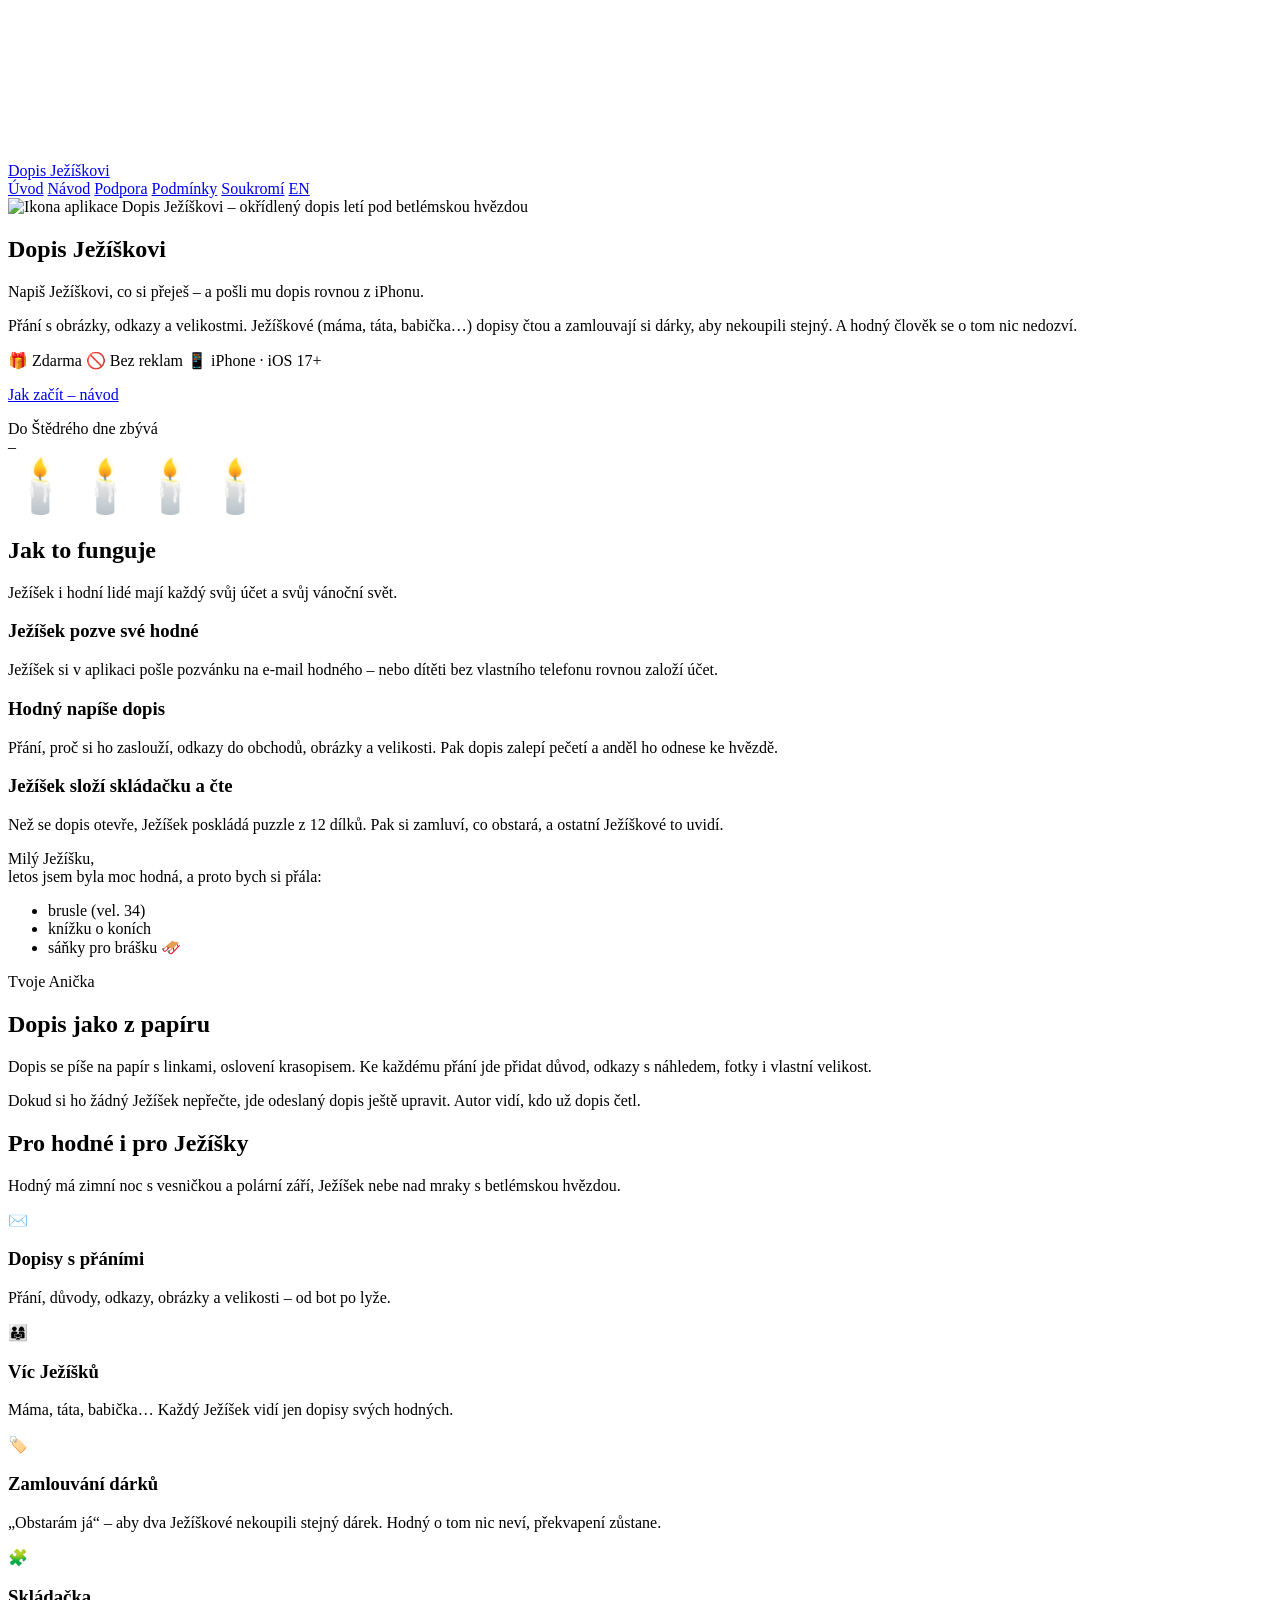
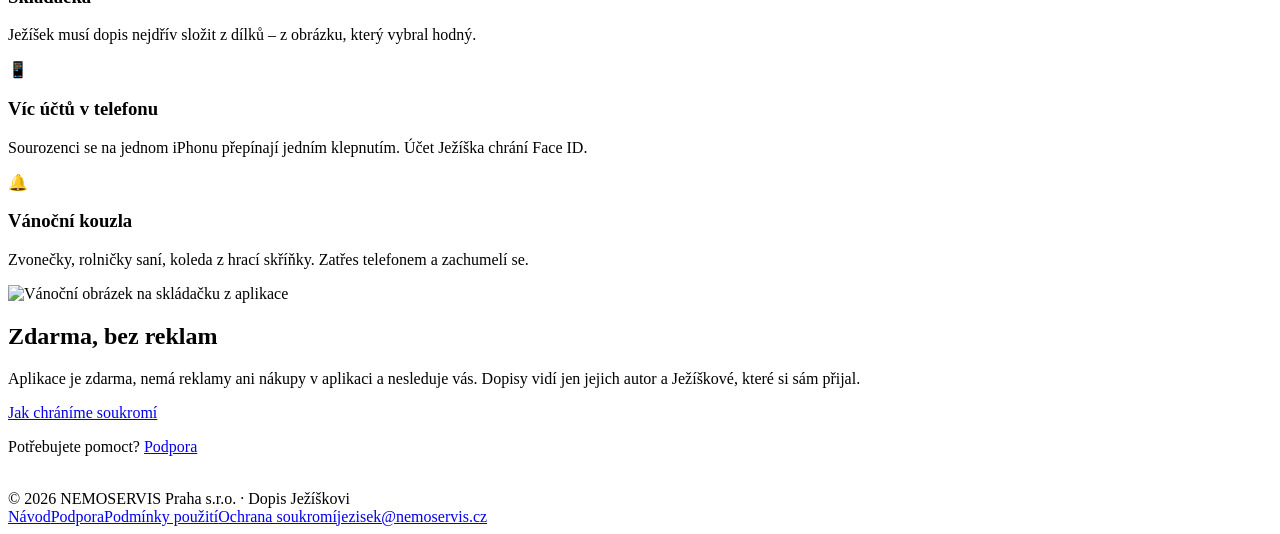
==== public/index.html @ 82d6d532 "Web aplikace Dopis Ježíškovi: úvod, návod, podpora, podmínky a soukromí (CZ/EN) Statický web pro Clo" ====
<!doctype html>
<html lang="cs">
<head>
<meta charset="utf-8">
<meta name="viewport" content="width=device-width, initial-scale=1, viewport-fit=cover">
<title>Dopis Ježíškovi – aplikace pro iPhone</title>
<meta name="description" content="Dopis Ježíškovi – vánoční aplikace pro iPhone. Napiš Ježíškovi, co si přeješ, s obrázky a odkazy. Ježíškové si přání zamlouvají, aby nekoupili stejný dárek. Zdarma a bez reklam.">
<meta name="theme-color" content="#0a1430">
<meta property="og:title" content="Dopis Ježíškovi">
<meta property="og:description" content="Vánoční aplikace pro iPhone – dopisy Ježíškovi s přáními, obrázky a odkazy. Zdarma.">
<meta property="og:image" content="https://jezisek.nemoservis.cz/img/og.jpg">
<meta property="og:url" content="https://jezisek.nemoservis.cz/">
<link rel="icon" type="image/png" href="/img/favicon.png">
<link rel="apple-touch-icon" href="/img/apple-touch-icon.png">
<link rel="alternate" hreflang="en" href="https://jezisek.nemoservis.cz/en/">
<link rel="stylesheet" href="/style.css">
</head>
<body>
<canvas id="sky" aria-hidden="true"></canvas>
<div class="garland" aria-hidden="true"></div>
<header class="top">
  <div class="wrap">
    <a class="brand" href="/"><img src="/img/apple-touch-icon.png" alt=""><span>Dopis Ježíškovi</span></a>
    <nav class="menu" aria-label="Hlavní menu">
      <a href="/" aria-current="page">Úvod</a>
      <a href="/navod/">Návod</a>
      <a href="/podpora/">Podpora</a>
      <a href="/podminky/">Podmínky</a>
      <a href="/soukromi/">Soukromí</a>
      <a href="/en/" lang="en">EN</a>
    </nav>
  </div>
</header>

<main class="wrap">
  <section class="hero">
    <img class="icon" src="/img/icon-512.png" width="148" height="148" alt="Ikona aplikace Dopis Ježíškovi – okřídlený dopis letí pod betlémskou hvězdou">
    <h1>Dopis Ježíškovi</h1>
    <p class="lead">Napiš Ježíškovi, co si přeješ – a pošli mu dopis rovnou z iPhonu.</p>
    <p class="sub">Přání s obrázky, odkazy a velikostmi. Ježíškové (máma, táta, babička…) dopisy čtou a zamlouvají si dárky, aby nekoupili stejný. A hodný člověk se o tom nic nedozví.</p>
    <div class="badges">
      <span class="pill">🎁 Zdarma</span>
      <span class="pill">🚫 Bez reklam</span>
      <span class="pill">📱 iPhone · iOS 17+</span>
    </div>
    <p><a class="btn" href="/navod/">Jak začít – návod</a></p>
  </section>

  <section>
    <div class="card snowcap countdown" data-countdown>
      <div>
        <div class="label">Do Štědrého dne zbývá</div>
        <div><span class="num">–</span> <span class="unit"></span></div>
      </div>
      <div style="font-size:52px" aria-hidden="true">🕯️🕯️🕯️🕯️</div>
    </div>
  </section>

  <section id="jak-to-funguje" class="steps">
    <h2>Jak to funguje</h2>
    <p class="section-sub">Ježíšek i hodní lidé mají každý svůj účet a svůj vánoční svět.</p>
    <div class="grid">
      <div class="card"><h3>Ježíšek pozve své hodné</h3><p>Ježíšek si v aplikaci pošle pozvánku na e-mail hodného – nebo dítěti bez vlastního telefonu rovnou založí účet.</p></div>
      <div class="card"><h3>Hodný napíše dopis</h3><p>Přání, proč si ho zaslouží, odkazy do obchodů, obrázky a velikosti. Pak dopis zalepí pečetí a anděl ho odnese ke hvězdě.</p></div>
      <div class="card"><h3>Ježíšek složí skládačku a čte</h3><p>Než se dopis otevře, Ježíšek poskládá puzzle z 12 dílků. Pak si zamluví, co obstará, a ostatní Ježíškové to uvidí.</p></div>
    </div>
  </section>

  <section>
    <div class="split">
      <div class="paper" aria-label="Ukázka dopisu">
        <div class="hello">Milý Ježíšku,</div>
        letos jsem byla moc hodná, a proto bych si přála:
        <ul>
          <li>brusle (vel. 34)</li>
          <li>knížku o koních</li>
          <li>sáňky pro brášku 🛷</li>
        </ul>
        <div class="sign">Tvoje Anička</div>
      </div>
      <div>
        <h2 style="text-align:left">Dopis jako z papíru</h2>
        <p>Dopis se píše na papír s linkami, oslovení krasopisem. Ke každému přání jde přidat důvod, odkazy s náhledem, fotky i vlastní velikost.</p>
        <p>Dokud si ho žádný Ježíšek nepřečte, jde odeslaný dopis ještě upravit. Autor vidí, kdo už dopis četl.</p>
      </div>
    </div>
  </section>

  <section>
    <h2>Pro hodné i pro Ježíšky</h2>
    <p class="section-sub">Hodný má zimní noc s vesničkou a polární září, Ježíšek nebe nad mraky s betlémskou hvězdou.</p>
    <div class="grid">
      <div class="card snowcap"><div class="emoji">✉️</div><h3>Dopisy s přáními</h3><p>Přání, důvody, odkazy, obrázky a velikosti – od bot po lyže.</p></div>
      <div class="card snowcap"><div class="emoji">👨‍👩‍👧</div><h3>Víc Ježíšků</h3><p>Máma, táta, babička… Každý Ježíšek vidí jen dopisy svých hodných.</p></div>
      <div class="card snowcap"><div class="emoji">🏷️</div><h3>Zamlouvání dárků</h3><p>„Obstarám já“ – aby dva Ježíškové nekoupili stejný dárek. Hodný o tom nic neví, překvapení zůstane.</p></div>
      <div class="card snowcap"><div class="emoji">🧩</div><h3>Skládačka</h3><p>Ježíšek musí dopis nejdřív složit z dílků – z obrázku, který vybral hodný.</p></div>
      <div class="card snowcap"><div class="emoji">📱</div><h3>Víc účtů v telefonu</h3><p>Sourozenci se na jednom iPhonu přepínají jedním klepnutím. Účet Ježíška chrání Face ID.</p></div>
      <div class="card snowcap"><div class="emoji">🔔</div><h3>Vánoční kouzla</h3><p>Zvonečky, rolničky saní, koleda z hrací skříňky. Zatřes telefonem a zachumelí se.</p></div>
    </div>
  </section>

  <section>
    <div class="split">
      <img class="puzzle" src="/img/skladacka.jpg" width="420" height="420" loading="lazy" alt="Vánoční obrázek na skládačku z aplikace">
      <div>
        <h2 style="text-align:left">Zdarma, bez reklam</h2>
        <p>Aplikace je zdarma, nemá reklamy ani nákupy v aplikaci a nesleduje vás. Dopisy vidí jen jejich autor a Ježíškové, které si sám přijal.</p>
        <p><a class="btn secondary" href="/soukromi/">Jak chráníme soukromí</a></p>
        <p>Potřebujete pomoct? <a href="/podpora/">Podpora</a></p>
      </div>
    </div>
  </section>
</main>

<img class="landscape" src="/img/krajina.svg" alt="" aria-hidden="true">
<footer>
  <div class="wrap">
    <span>© 2026 NEMOSERVIS Praha s.r.o. · Dopis Ježíškovi</span>
    <nav aria-label="Patička"><a href="/navod/">Návod</a><a href="/podpora/">Podpora</a><a href="/podminky/">Podmínky použití</a><a href="/soukromi/">Ochrana soukromí</a><a href="mailto:jezisek@nemoservis.cz">jezisek@nemoservis.cz</a></nav>
  </div>
</footer>
<script src="/script.js" defer></script>
</body>
</html>
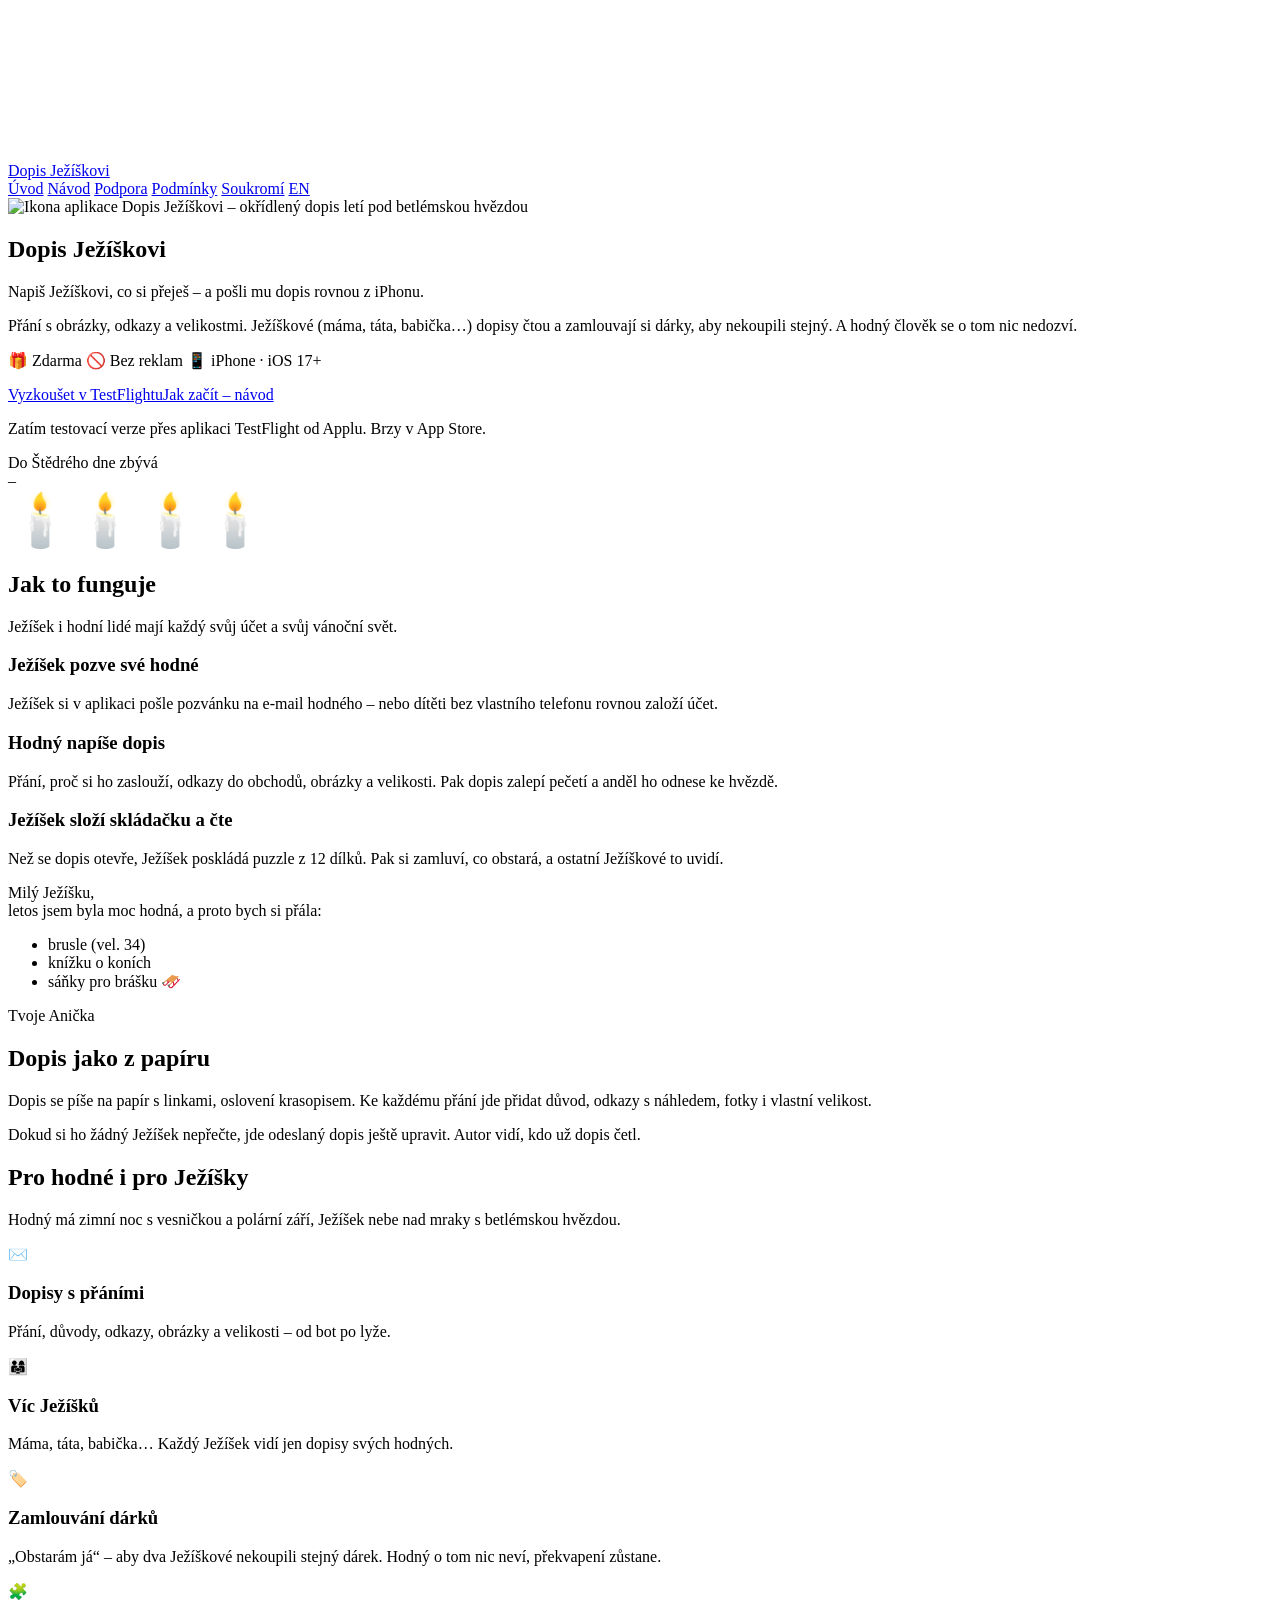
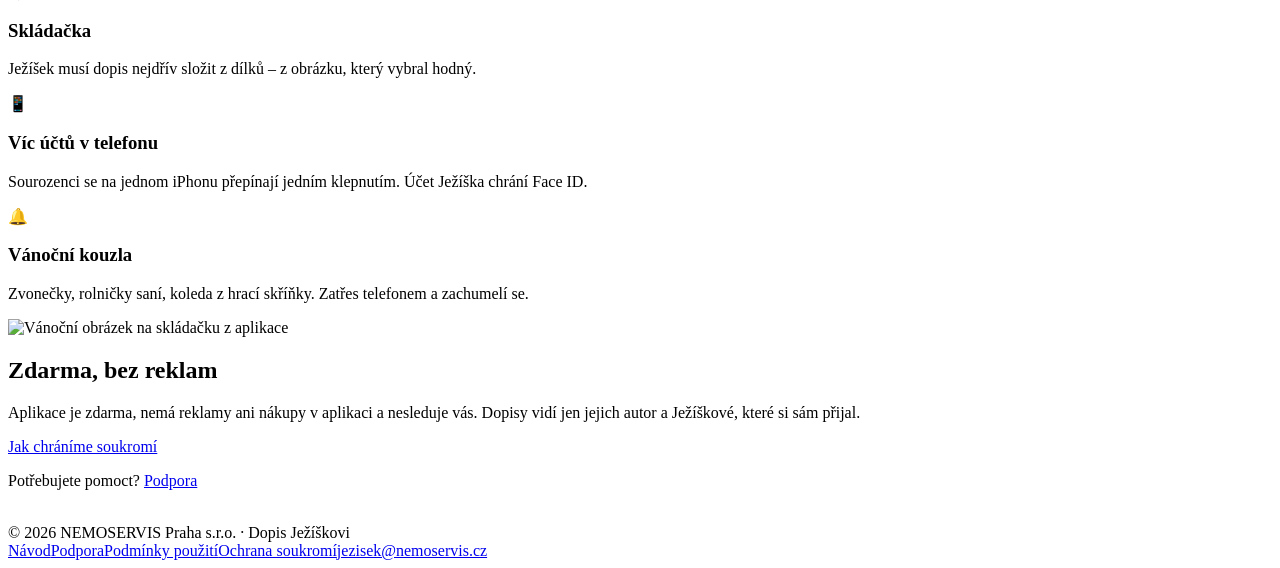
==== commit e2c2a713: "Odkaz na testovací verzi v TestFlightu Co-Authored-By: Claude Opus 5.5 <noreply@anthropic.com>" ====
--- a/public/index.html
+++ b/public/index.html
@@ -43,7 +43,8 @@
       <span class="pill">🚫 Bez reklam</span>
       <span class="pill">📱 iPhone · iOS 17+</span>
     </div>
-    <p><a class="btn" href="/navod/">Jak začít – návod</a></p>
+    <p class="badges"><a class="btn" href="https://testflight.apple.com/join/qvKp3AFq" rel="noopener">Vyzkoušet v TestFlightu</a><a class="btn secondary" href="/navod/">Jak začít – návod</a></p>
+    <p class="sub">Zatím testovací verze přes aplikaci TestFlight od Applu. Brzy v App Store.</p>
   </section>
 
   <section>
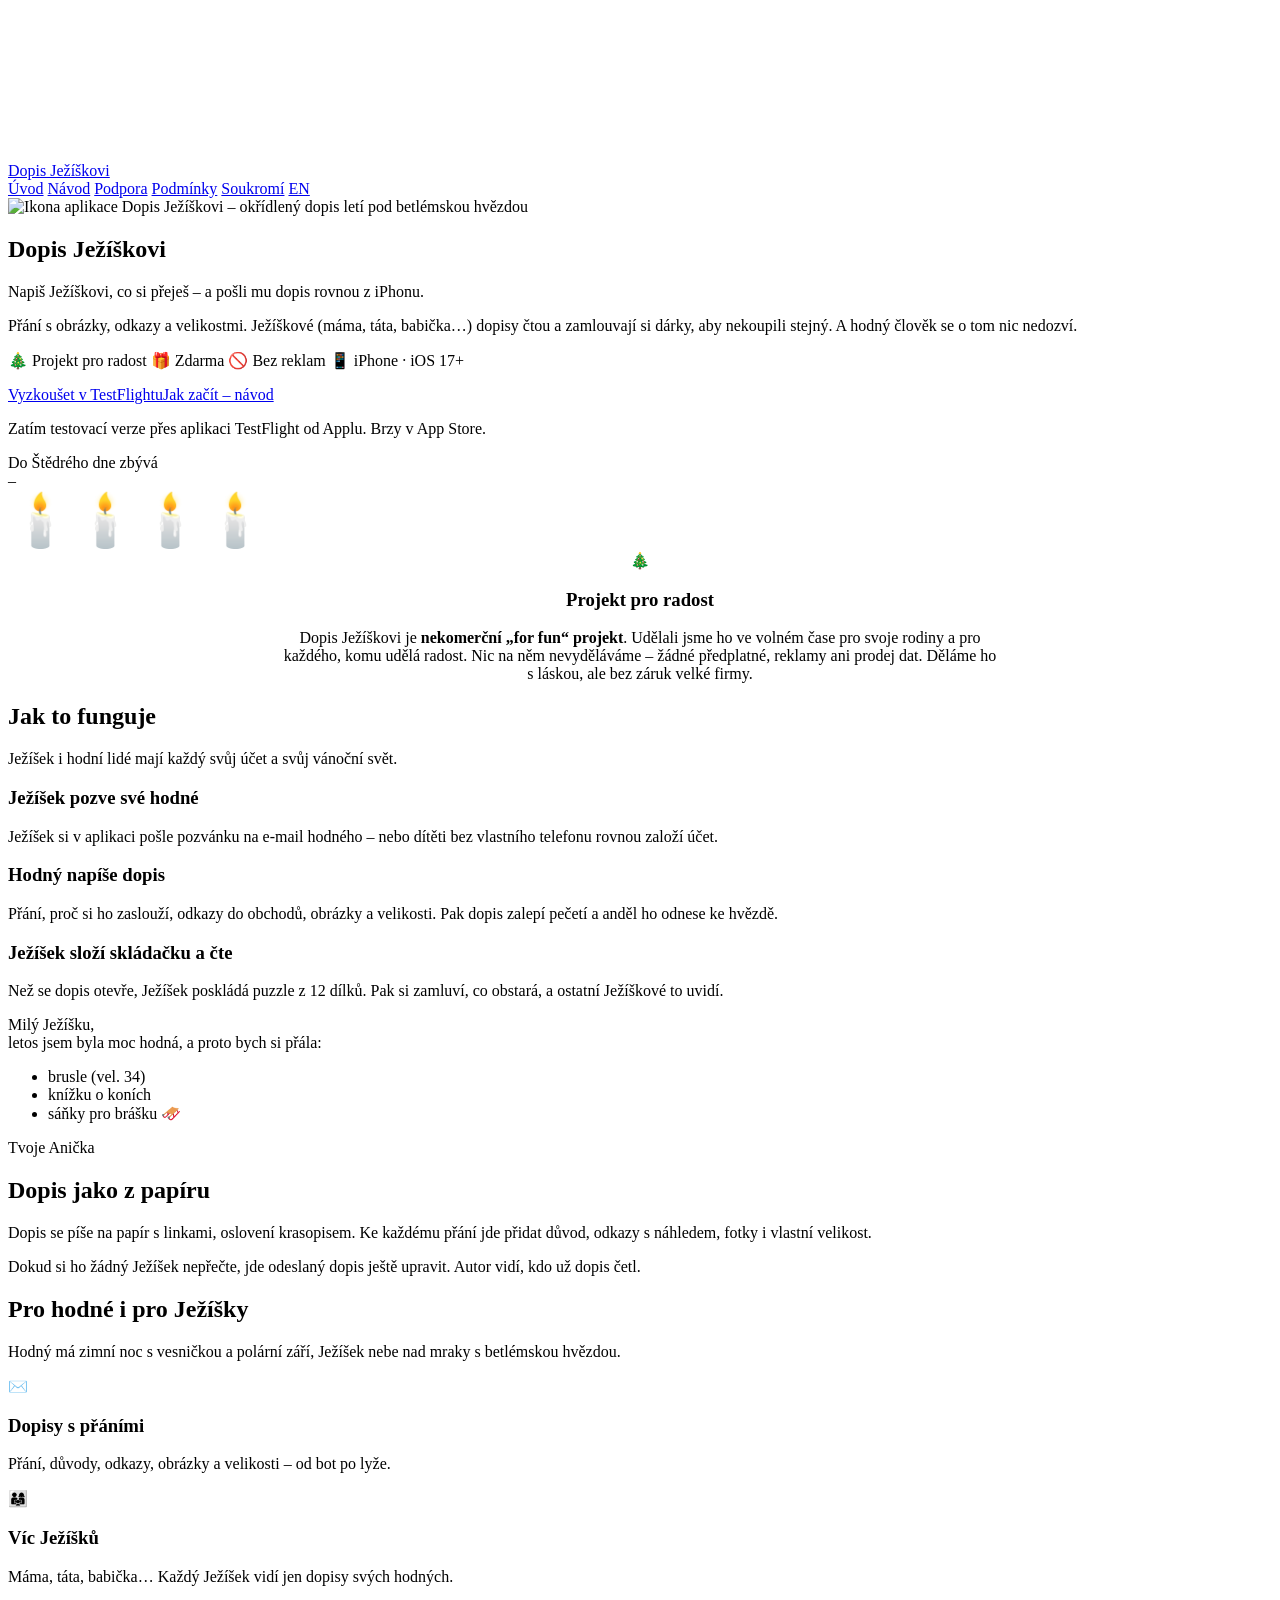
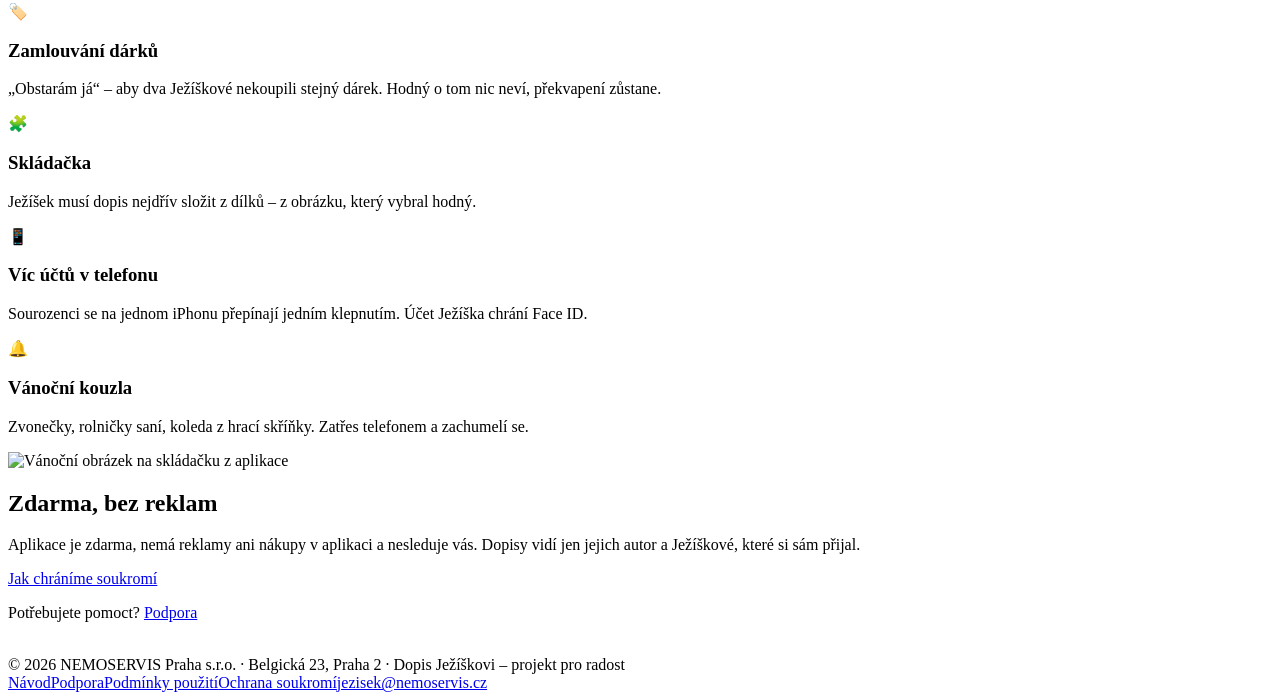
==== commit e3228326: "Kancelář Belgická 23 a zdůraznění, že jde o projekt pro radost Co-Authored-By: Claude Opus 5.5 <nore" ====
--- a/public/index.html
+++ b/public/index.html
@@ -39,6 +39,7 @@
     <p class="lead">Napiš Ježíškovi, co si přeješ – a pošli mu dopis rovnou z iPhonu.</p>
     <p class="sub">Přání s obrázky, odkazy a velikostmi. Ježíškové (máma, táta, babička…) dopisy čtou a zamlouvají si dárky, aby nekoupili stejný. A hodný člověk se o tom nic nedozví.</p>
     <div class="badges">
+      <span class="pill">🎄 Projekt pro radost</span>
       <span class="pill">🎁 Zdarma</span>
       <span class="pill">🚫 Bez reklam</span>
       <span class="pill">📱 iPhone · iOS 17+</span>
@@ -54,6 +55,14 @@
         <div><span class="num">–</span> <span class="unit"></span></div>
       </div>
       <div style="font-size:52px" aria-hidden="true">🕯️🕯️🕯️🕯️</div>
+    </div>
+  </section>
+
+  <section>
+    <div class="card snowcap" style="text-align:center;max-width:720px;margin:0 auto">
+      <div class="emoji">🎄</div>
+      <h3>Projekt pro radost</h3>
+      <p>Dopis Ježíškovi je <strong>nekomerční „for fun“ projekt</strong>. Udělali jsme ho ve volném čase pro svoje rodiny a pro každého, komu udělá radost. Nic na něm nevyděláváme – žádné předplatné, reklamy ani prodej dat. Děláme ho s láskou, ale bez záruk velké firmy.</p>
     </div>
   </section>
 
@@ -116,7 +125,7 @@
 <img class="landscape" src="/img/krajina.svg" alt="" aria-hidden="true">
 <footer>
   <div class="wrap">
-    <span>© 2026 NEMOSERVIS Praha s.r.o. · Dopis Ježíškovi</span>
+    <span>© 2026 NEMOSERVIS Praha s.r.o. · Belgická 23, Praha 2 · Dopis Ježíškovi – projekt pro radost</span>
     <nav aria-label="Patička"><a href="/navod/">Návod</a><a href="/podpora/">Podpora</a><a href="/podminky/">Podmínky použití</a><a href="/soukromi/">Ochrana soukromí</a><a href="mailto:jezisek@nemoservis.cz">jezisek@nemoservis.cz</a></nav>
   </div>
 </footer>
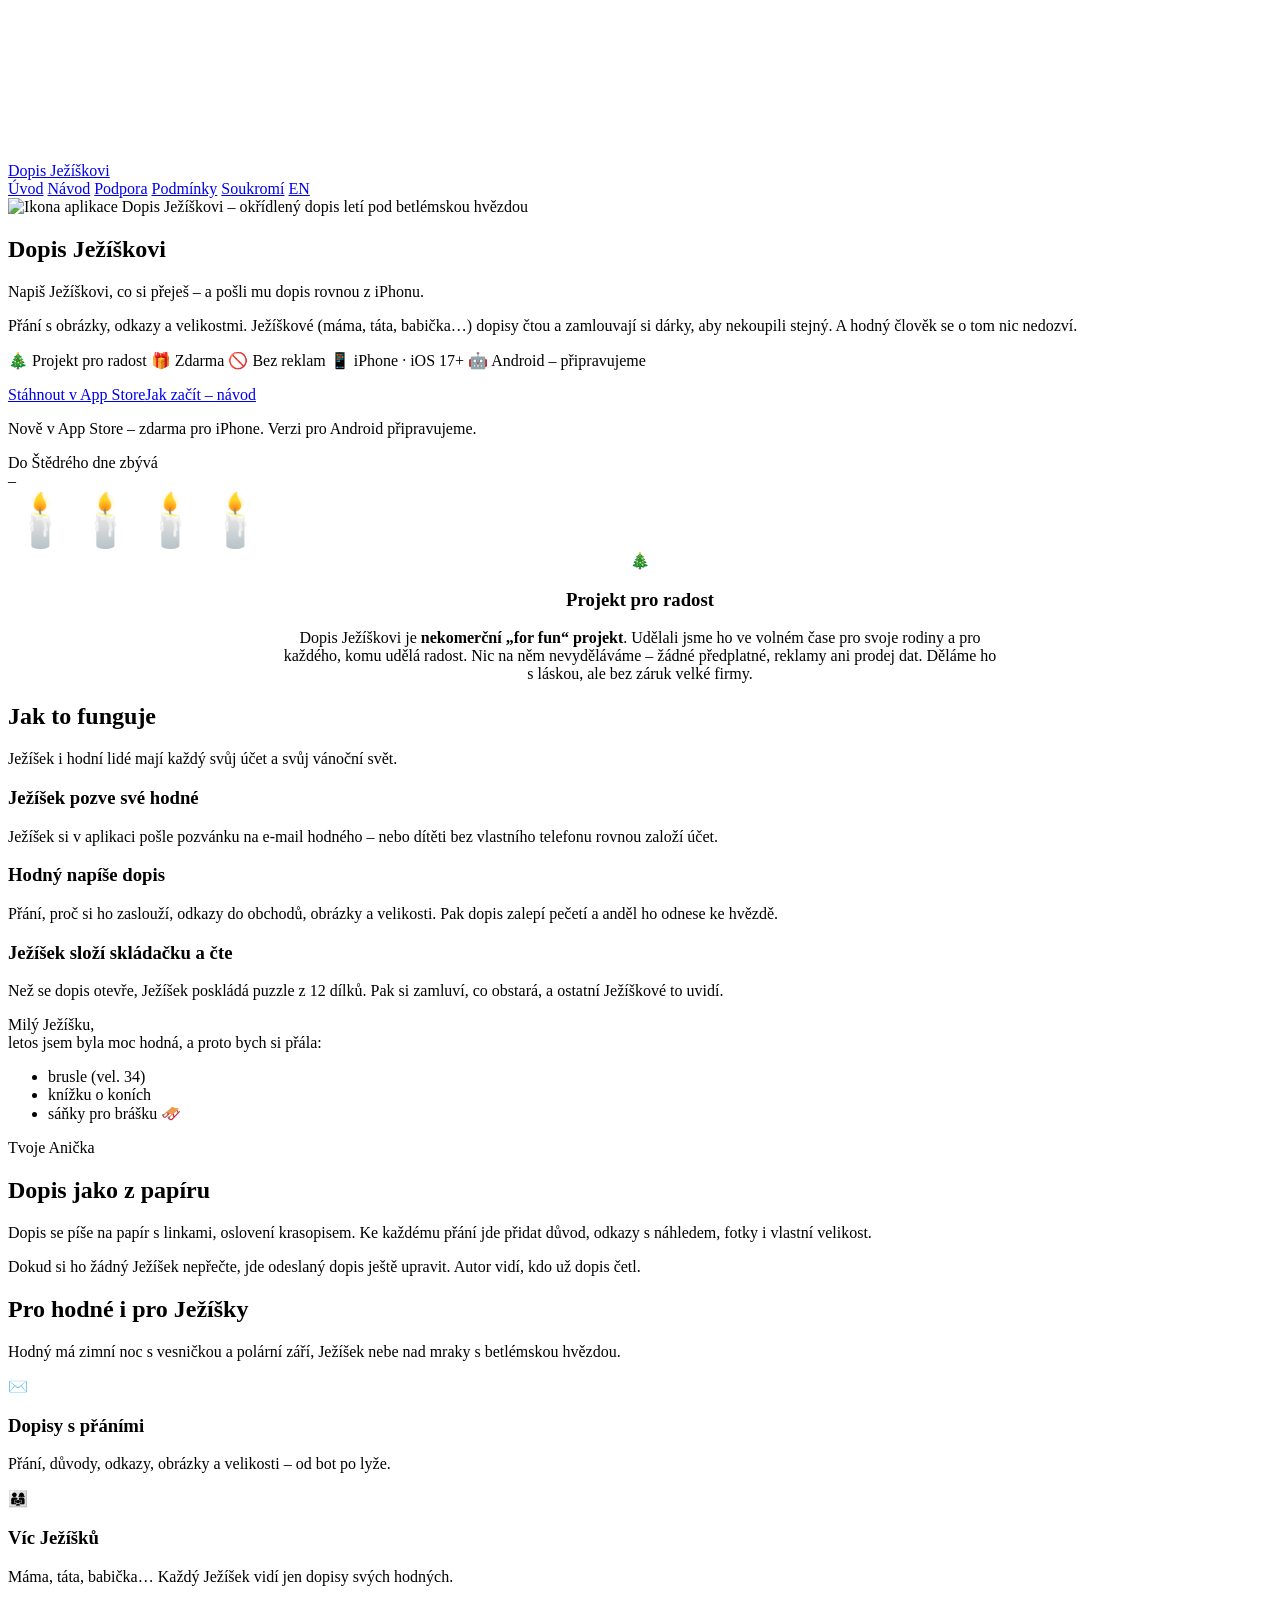
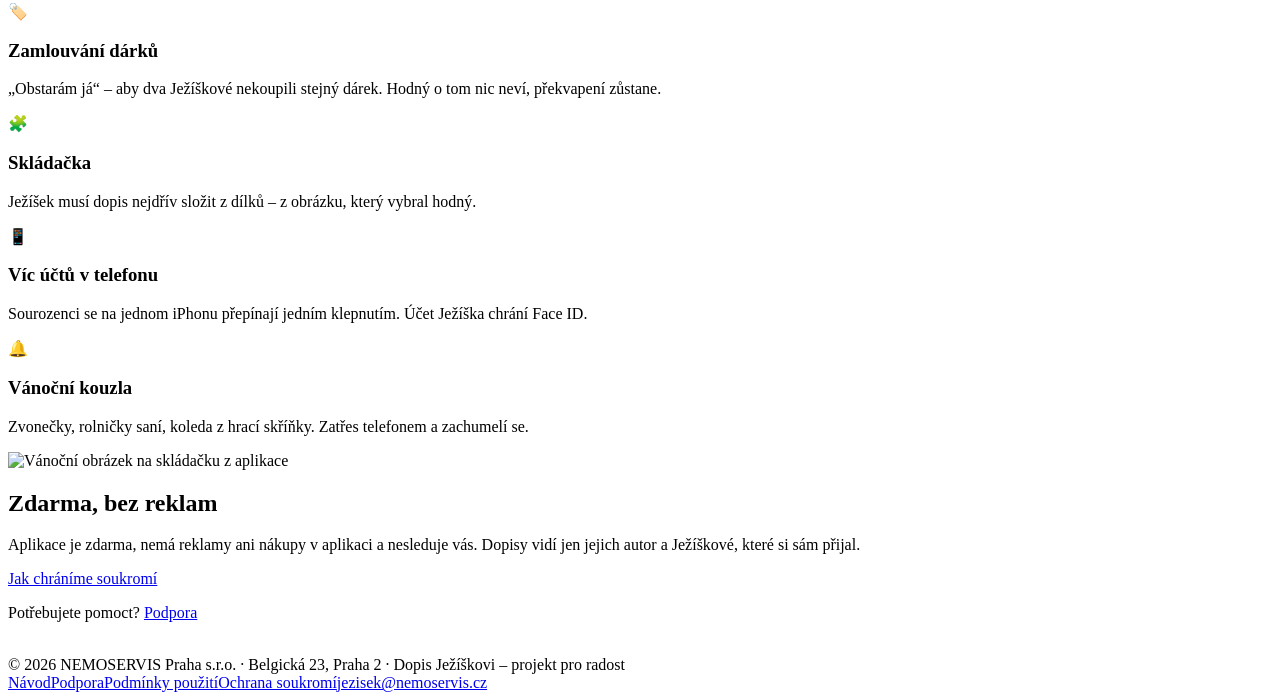
==== commit 82f6f227: "Aplikace je v App Store, Android se připravuje Tlačítko a odkazy z TestFlightu přesměrované na App S" ====
--- a/public/index.html
+++ b/public/index.html
@@ -4,13 +4,15 @@
 <meta charset="utf-8">
 <meta name="viewport" content="width=device-width, initial-scale=1, viewport-fit=cover">
 <title>Dopis Ježíškovi – aplikace pro iPhone</title>
-<meta name="description" content="Dopis Ježíškovi – vánoční aplikace pro iPhone. Napiš Ježíškovi, co si přeješ, s obrázky a odkazy. Ježíškové si přání zamlouvají, aby nekoupili stejný dárek. Zdarma a bez reklam.">
+<meta name="description" content="Dopis Ježíškovi – vánoční aplikace pro iPhone (App Store), brzy i pro Android. Napiš Ježíškovi, co si přeješ, s obrázky a odkazy. Ježíškové si přání zamlouvají, aby nekoupili stejný dárek. Zdarma a bez reklam.">
 <meta name="theme-color" content="#0a1430">
 <meta property="og:title" content="Dopis Ježíškovi">
 <meta property="og:description" content="Vánoční aplikace pro iPhone – dopisy Ježíškovi s přáními, obrázky a odkazy. Zdarma.">
 <meta property="og:image" content="https://jezisek.nemoservis.cz/img/og.jpg">
 <meta property="og:url" content="https://jezisek.nemoservis.cz/">
-<link rel="icon" type="image/png" href="/img/favicon.png">
+<link rel="icon" href="/favicon.ico" sizes="48x48">
+<link rel="icon" type="image/png" sizes="32x32" href="/img/favicon-32.png">
+<link rel="icon" type="image/png" sizes="16x16" href="/img/favicon-16.png">
 <link rel="apple-touch-icon" href="/img/apple-touch-icon.png">
 <link rel="alternate" hreflang="en" href="https://jezisek.nemoservis.cz/en/">
 <link rel="stylesheet" href="/style.css">
@@ -43,9 +45,10 @@
       <span class="pill">🎁 Zdarma</span>
       <span class="pill">🚫 Bez reklam</span>
       <span class="pill">📱 iPhone · iOS 17+</span>
+      <span class="pill">🤖 Android – připravujeme</span>
     </div>
-    <p class="badges"><a class="btn" href="https://testflight.apple.com/join/qvKp3AFq" rel="noopener">Vyzkoušet v TestFlightu</a><a class="btn secondary" href="/navod/">Jak začít – návod</a></p>
-    <p class="sub">Zatím testovací verze přes aplikaci TestFlight od Applu. Brzy v App Store.</p>
+    <p class="badges"><a class="btn" href="https://apps.apple.com/cz/app/dopis-je%C5%BE%C3%AD%C5%A1kovi/id6832338802" rel="noopener"> Stáhnout v App Store</a><a class="btn secondary" href="/navod/">Jak začít – návod</a></p>
+    <p class="sub">Nově v App Store – zdarma pro iPhone. Verzi pro Android připravujeme.</p>
   </section>
 
   <section>
